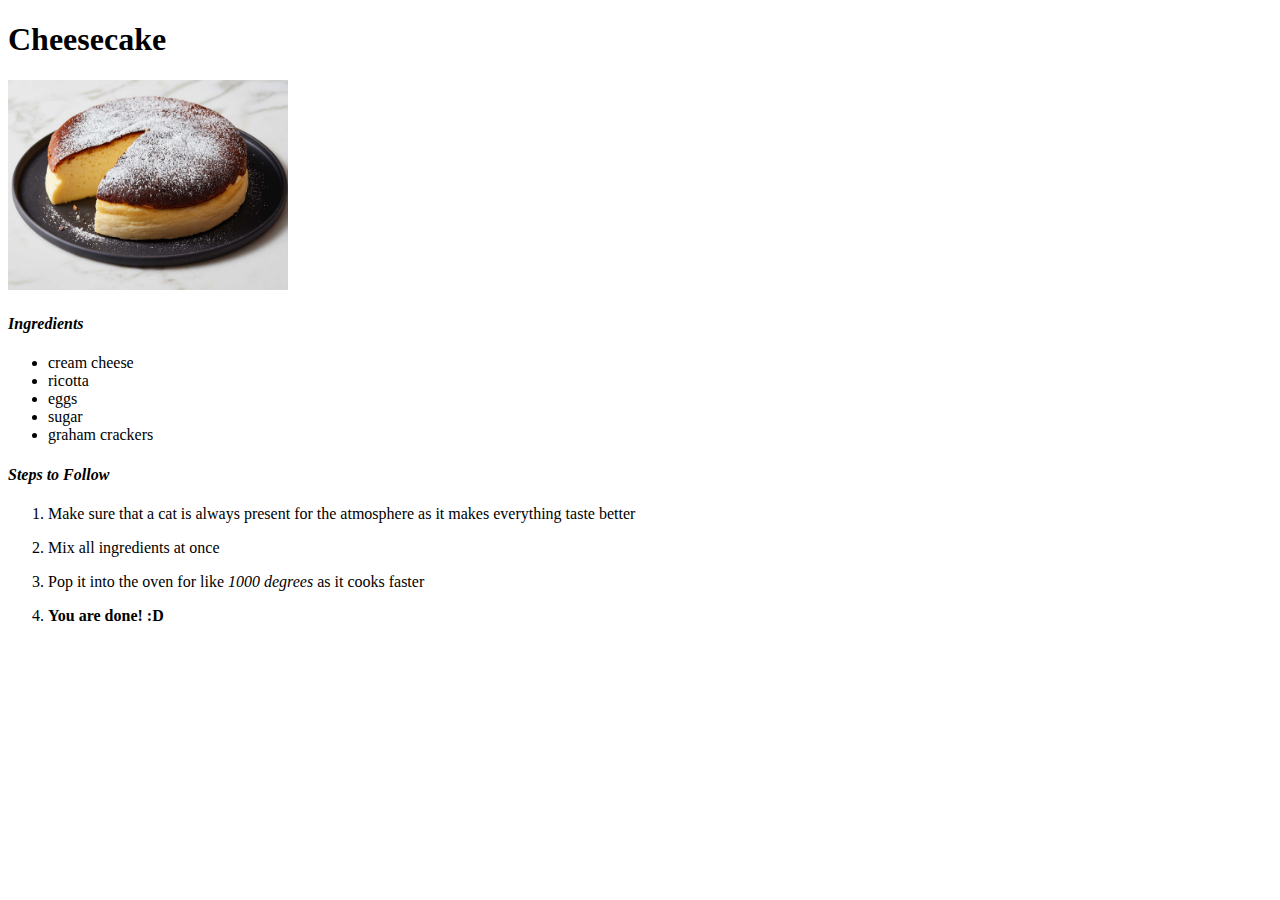
==== recipes/cheesecake.html @ e99ea942 "Initial Commit" ====
<!DOCTYPE html>
<html lang="en">
<head>
    <meta charset="UTF-8">
    <meta name="viewport" content="width=device-width, initial-scale=1.0">
    <title>Document</title>
</head>
<body>
    <h1><strong>Cheesecake</strong></h1>
    <img src="../cheesecake.jpeg" alt="Image of Japanese cheesecake on a black plate" height="210" width="280">
    <h4><em>Ingredients</em></h4>
    <ul>
        <li>cream cheese</li>
        <li>ricotta</li>
        <li>eggs</li>
        <li>sugar</li>
        <li>graham crackers</li>
    </ul>
    <!-- Do not actually follow this recipe! :o  -->
    <h4><em>Steps to Follow</em></h4>
    <ol>
        <p><li>Make sure that a cat is always present for the atmosphere as it makes everything taste better</li></p>
        <p><li>Mix all ingredients at once</li></p>
        <p><li>Pop it into the oven for like <em>1000 degrees</em> as it cooks faster</li></p>
        <p><li><strong>You are done! :D</strong></li></p>
    </ol>
</body>
</html>
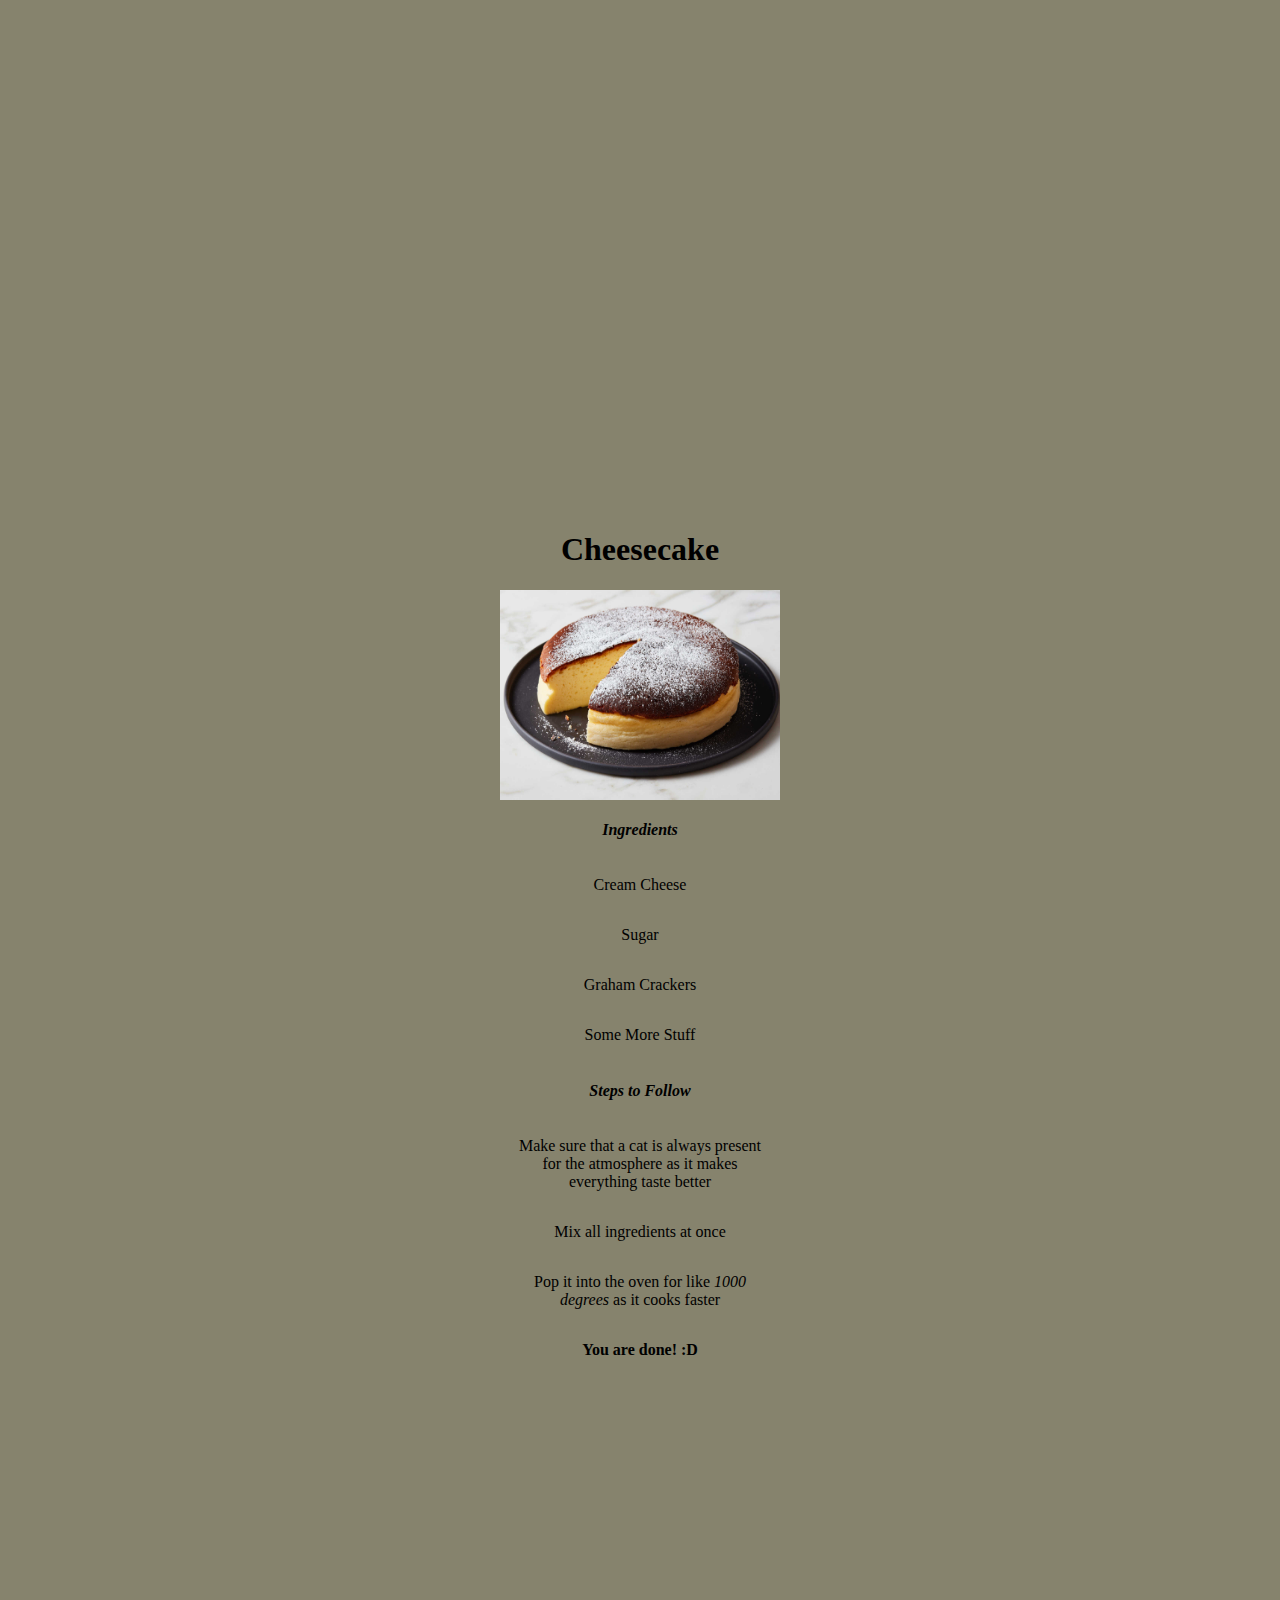
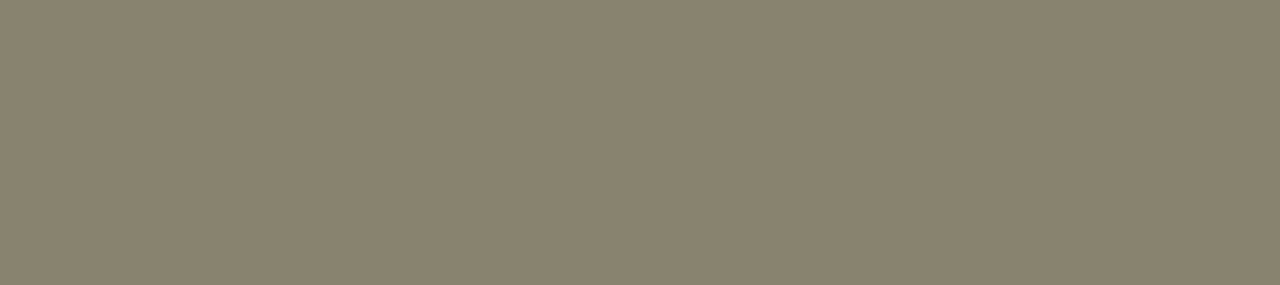
==== commit 52a34289: "styling changes" ====
--- a/recipes/cheesecake.html
+++ b/recipes/cheesecake.html
@@ -4,25 +4,23 @@
     <meta charset="UTF-8">
     <meta name="viewport" content="width=device-width, initial-scale=1.0">
     <title>Document</title>
+    <link rel="Stylesheet" href="../style.css">
 </head>
 <body>
+    <div class="truestbox">
     <h1><strong>Cheesecake</strong></h1>
     <img src="../cheesecake.jpeg" alt="Image of Japanese cheesecake on a black plate" height="210" width="280">
     <h4><em>Ingredients</em></h4>
-    <ul>
-        <li>cream cheese</li>
-        <li>ricotta</li>
-        <li>eggs</li>
-        <li>sugar</li>
-        <li>graham crackers</li>
-    </ul>
+    <p>Cream Cheese</p>
+    <p>Sugar</p>
+    <p>Graham Crackers</p>
+    <p>Some More Stuff</p>
     <!-- Do not actually follow this recipe! :o  -->
     <h4><em>Steps to Follow</em></h4>
-    <ol>
-        <p><li>Make sure that a cat is always present for the atmosphere as it makes everything taste better</li></p>
-        <p><li>Mix all ingredients at once</li></p>
-        <p><li>Pop it into the oven for like <em>1000 degrees</em> as it cooks faster</li></p>
-        <p><li><strong>You are done! :D</strong></li></p>
-    </ol>
+        <p>Make sure that a cat is always present for the atmosphere as it makes everything taste better</p>
+        <p>Mix all ingredients at once</p>
+        <p>Pop it into the oven for like <em>1000 degrees</em> as it cooks faster</p>
+        <p><strong>You are done! :D</strong></p>
+    </div>
 </body>
 </html>--- a/style.css
+++ b/style.css
@@ -0,0 +1,60 @@
+h1 {
+    font: bolder;
+    font-family: Georgia, 'Times New Roman', Times, serif;
+}
+h3 {
+    background-color: #A6A670;
+    font-family: 'Times New Roman', Times, serif;
+}
+
+html {
+    background-color: #86836D;
+}
+
+.container {
+    display: flex;
+    flex: auto;
+    align-content: center;
+    justify-content: center;
+    flex-direction: column;
+    text-align: center;
+    margin: 500px;
+    align-items: center;
+    padding: 10px;
+}
+
+.truebox {
+    display: flex;
+    flex: auto;
+    align-content: center;
+    justify-content: center;
+    flex-direction: column;
+    text-align: center;
+    margin: 500px;
+    align-items: center;
+    padding: 10px;
+}
+
+.truerbox {
+    display: flex;
+    flex: auto;
+    align-content: center;
+    justify-content: center;
+    flex-direction: column;
+    text-align: center;
+    margin: 500px;
+    align-items: center;
+    padding: 10px;
+}
+
+.truestbox {
+    display: flex;
+    flex: auto;
+    align-content: center;
+    justify-content: center;
+    flex-direction: column;
+    text-align: center;
+    margin: 500px;
+    align-items: center;
+    padding: 10px;
+}